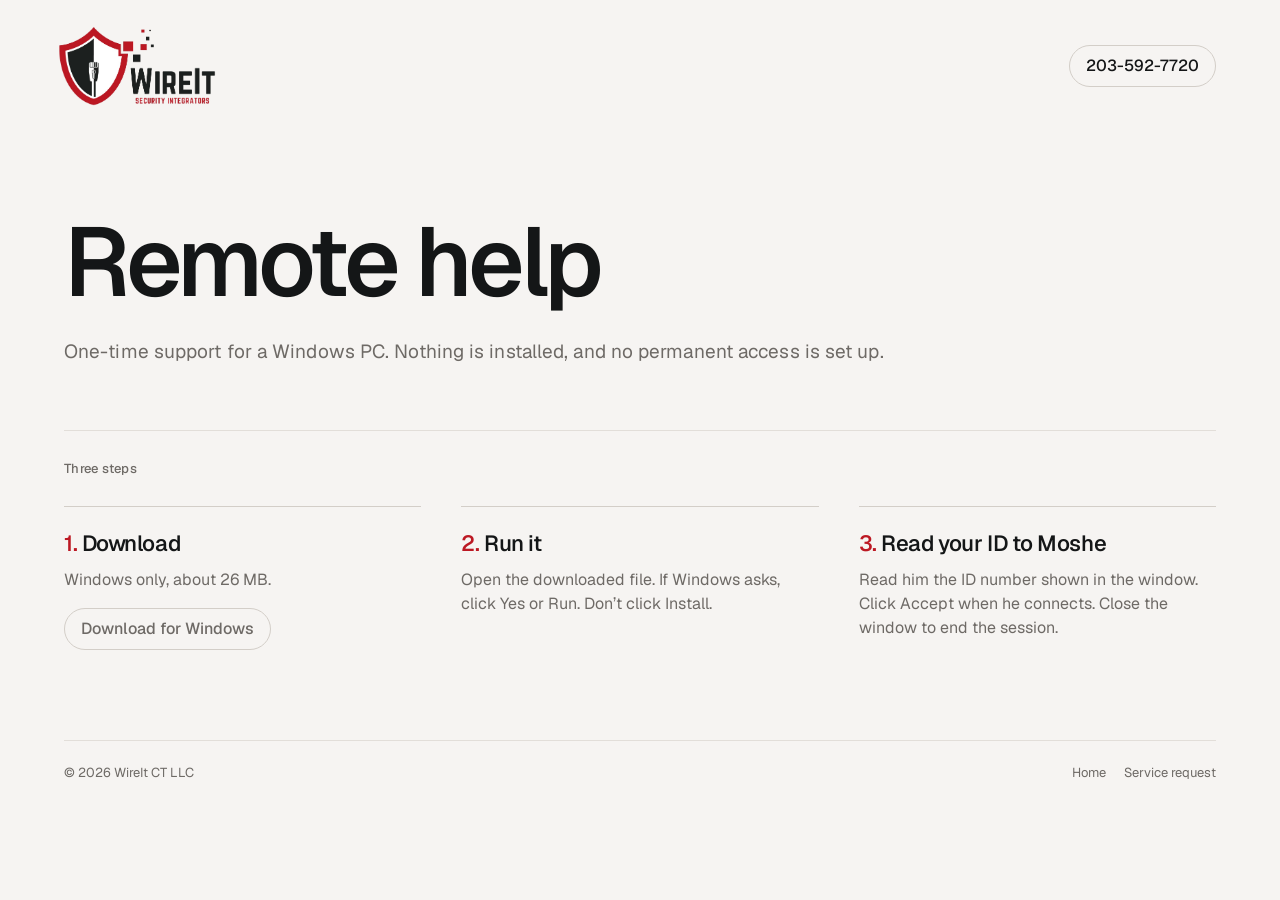
==== remote/index.html @ 8d561fc7 "Add Remote help page (/remote/) with RustDesk 1.5.1 preconfigured for WireIt server" ====
<!doctype html>
<html lang="en">
<head>
<meta charset="utf-8">
<meta name="viewport" content="width=device-width, initial-scale=1">
<title>Remote help | WireIt CT LLC</title>
<meta name="description" content="One-time remote support from WireIt CT. Download, run, and read your ID to Moshe.">
<link rel="canonical" href="https://wireitct.com/remote/">
<meta property="og:type" content="website">
<meta property="og:title" content="Remote help | WireIt CT LLC">
<meta property="og:description" content="One-time remote support. Nothing to install.">
<meta property="og:url" content="https://wireitct.com/remote/">
<meta property="og:image" content="https://wireitct.com/og.jpg">
<meta name="theme-color" content="#f6f4f2">
<link rel="icon" href="/favicon.png" type="image/png">
<link rel="apple-touch-icon" href="/assets/apple-touch-icon.png">
<link rel="preload" href="/assets/fonts/geist.woff2" as="font" type="font/woff2" crossorigin>
<link rel="stylesheet" href="/styles.css?v=6">
</head>
<body>
<header class="top wrap">
  <a href="/"><img class="logo" src="/assets/wireit-logo.png?v=5" alt="WireIt CT, Security Integrators" width="966" height="513"></a>
  <a class="pill" href="tel:+12035927720">203-592-7720</a>
</header>

<main>
  <section class="hero hero-sm wrap">
    <h1>Remote help</h1>
    <p class="sub">One-time support for a Windows PC. Nothing is installed, and no permanent access is set up.</p>
  </section>

  <section class="contact wrap" aria-labelledby="steps-h">
    <h2 id="steps-h" class="label">Three steps</h2>
    <ol class="steps">
      <li>
        <h3>Download</h3>
        <p>Windows only, about 26 MB.</p>
        <p class="links"><a class="pill" href="/remote/rustdesk-host%3D32.221.145.52%2Ckey%3DPHR3q7ZMF7Qxq2OKKNsy6EzXFeVeqFP8b3ha4gqTkps%3D%2C.exe" download="rustdesk-host=32.221.145.52,key=PHR3q7ZMF7Qxq2OKKNsy6EzXFeVeqFP8b3ha4gqTkps=,.exe">Download for Windows</a></p>
      </li>
      <li>
        <h3>Run it</h3>
        <p>Open the downloaded file. If Windows asks, click Yes or Run. Don&rsquo;t click Install.</p>
      </li>
      <li>
        <h3>Read your ID to Moshe</h3>
        <p>Read him the ID number shown in the window. Click Accept when he connects. Close the window to end the session.</p>
      </li>
    </ol>
  </section>
</main>

<footer class="foot wrap">
  <p>&copy; 2026 WireIt CT LLC</p>
  <p class="flinks"><a href="/">Home</a><a href="https://service.wireitct.com/">Service request</a></p>
</footer>
</body>
</html>
---- styles.css ----
@font-face{font-family:"Geist";font-style:normal;font-weight:100 900;font-display:swap;src:url("assets/fonts/geist.woff2") format("woff2")}
:root{--bg:#f6f4f2;--ink:#141617;--muted:#6e6a66;--line:#e2ded9;--accent:#bc1823}
*{box-sizing:border-box}
html{-webkit-text-size-adjust:100%;background:var(--bg)}
body{margin:0;background:var(--bg);color:var(--ink);font-family:"Geist","Helvetica Neue",Arial,sans-serif;font-size:17px;line-height:1.5;-webkit-font-smoothing:antialiased;-moz-osx-font-smoothing:grayscale}
.wrap{max-width:1152px;margin-left:auto;margin-right:auto}
body{padding:0 24px}
h1,h2,h3,p{margin:0}
a{color:inherit;text-decoration:none}
a:focus-visible{outline:2px solid var(--accent);outline-offset:4px}

.top{display:flex;align-items:center;justify-content:space-between;padding-top:22px;padding-bottom:22px}
.logo{display:block;height:88px;width:auto;margin-left:-10px}

.hero{padding-top:clamp(72px,14vh,150px);padding-bottom:clamp(64px,12vh,128px)}
h1{font-size:clamp(42px,7.6vw,104px);line-height:1;font-weight:560;letter-spacing:-.045em;max-width:11.5em;text-wrap:balance}
.sub{margin-top:28px;font-size:clamp(16px,1.6vw,19px);color:var(--muted);letter-spacing:.005em}
.sub span{margin:0 .4em;color:var(--accent)}

.label{font-size:13px;font-weight:500;color:var(--muted);letter-spacing:.02em;margin-bottom:28px}
.services,.work,.contact{border-top:1px solid var(--line);padding-top:28px;padding-bottom:clamp(64px,10vh,112px)}
.svc{list-style:none;margin:0;padding:0;display:grid;grid-template-columns:repeat(3,1fr);gap:0 40px}
.svc li{border-top:1px solid #d3cec8;padding-top:20px;max-width:22em}
h3{font-size:22px;font-weight:540;letter-spacing:-.02em;margin-bottom:8px}
.svc p{color:var(--muted);font-size:16px}

.grid{display:grid;grid-template-columns:repeat(3,1fr);gap:12px}
.grid figure{margin:0}
.grid img{display:block;width:100%;aspect-ratio:4/3;object-fit:cover}

.links{display:flex;flex-wrap:wrap;gap:10px}
.pill{display:inline-block;font-size:16px;font-weight:500;padding:8px 16px;border:1px solid #d3cec8;border-radius:999px;transition:border-color .2s}
.pill:hover{border-color:var(--accent)}

.foot{display:flex;flex-wrap:wrap;justify-content:space-between;gap:16px;border-top:1px solid var(--line);padding-top:22px;padding-bottom:32px;font-size:13px;color:var(--muted)}

.flinks{display:flex;gap:18px}
.flinks a{color:var(--muted);transition:color .2s}
.flinks a:hover{color:var(--ink)}

.hero-sm{padding-top:clamp(48px,9vh,96px);padding-bottom:clamp(40px,7vh,80px)}
.steps{list-style:none;margin:0;padding:0;display:grid;grid-template-columns:repeat(3,1fr);gap:0 40px;counter-reset:s}
.steps li{border-top:1px solid #d3cec8;padding-top:20px;max-width:22em;counter-increment:s}
.steps h3::before{content:counter(s) ". ";color:var(--accent)}
.steps p{color:var(--muted);font-size:16px}
.steps .links{margin-top:16px}

@media (prefers-reduced-motion:no-preference){
  .hero h1,.hero .sub,.services{animation:rise .8s cubic-bezier(.2,.7,.2,1) both}
  .hero .sub{animation-delay:.12s}
  .services{animation-delay:.24s}
  @keyframes rise{from{opacity:0;transform:translateY(14px)}to{opacity:1;transform:none}}
}

@media (max-width:760px){
  body{padding:0 20px}
  .logo{height:56px;margin-left:-6px}
  .hero{padding-top:64px;padding-bottom:64px}
  h1{font-size:38px;letter-spacing:-.04em}
  .svc,.steps{grid-template-columns:1fr;gap:28px}
  .grid{grid-template-columns:1fr 1fr}
}
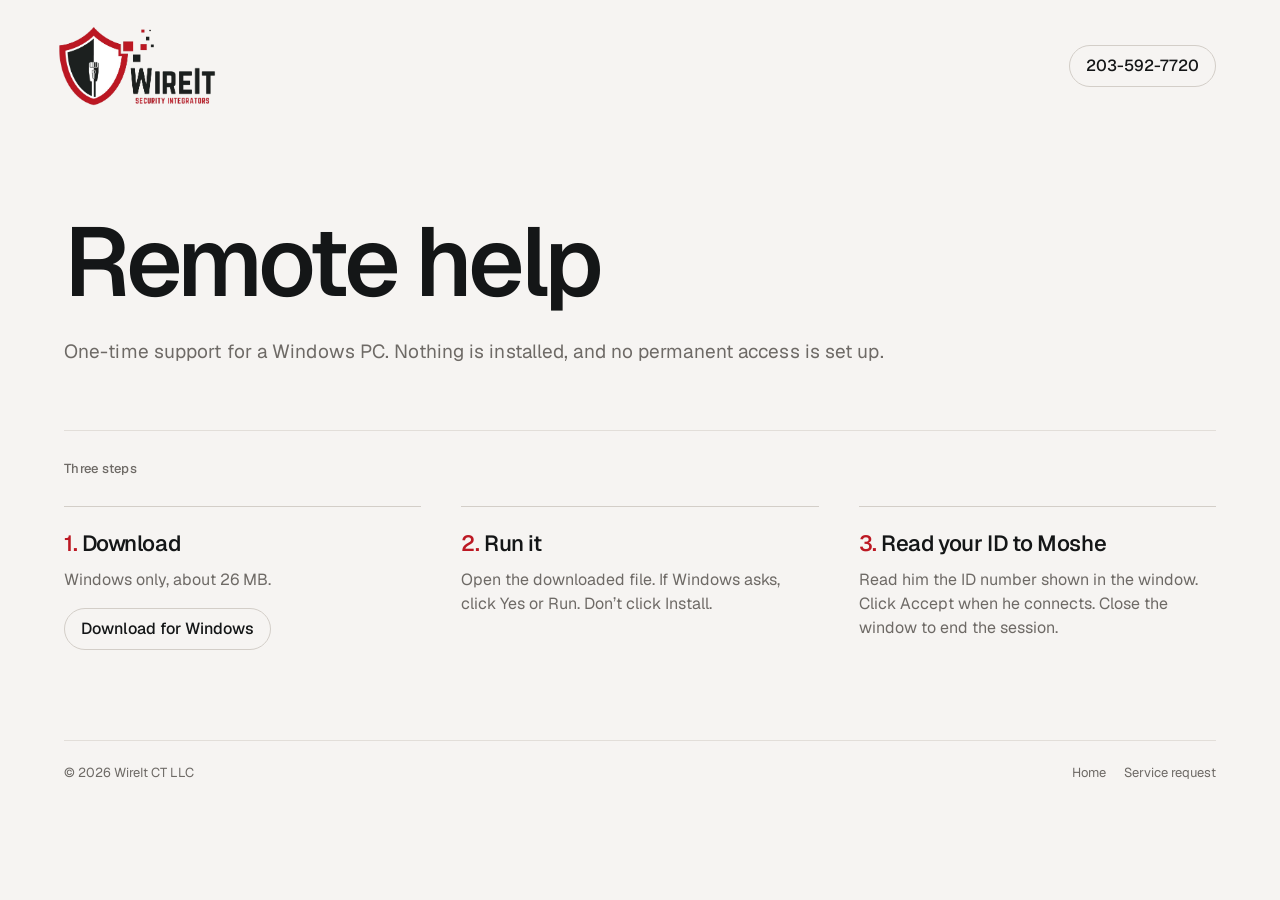
==== commit 923402be: "Remote: download button in ink colour" ====
--- a/remote/index.html
+++ b/remote/index.html
@@ -15,7 +15,7 @@
 <link rel="icon" href="/favicon.png" type="image/png">
 <link rel="apple-touch-icon" href="/assets/apple-touch-icon.png">
 <link rel="preload" href="/assets/fonts/geist.woff2" as="font" type="font/woff2" crossorigin>
-<link rel="stylesheet" href="/styles.css?v=6">
+<link rel="stylesheet" href="/styles.css?v=7">
 </head>
 <body>
 <header class="top wrap">
--- a/styles.css
+++ b/styles.css
@@ -44,6 +44,7 @@
 .steps h3::before{content:counter(s) ". ";color:var(--accent)}
 .steps p{color:var(--muted);font-size:16px}
 .steps .links{margin-top:16px}
+.steps .pill{color:var(--ink)}
 
 @media (prefers-reduced-motion:no-preference){
   .hero h1,.hero .sub,.services{animation:rise .8s cubic-bezier(.2,.7,.2,1) both}
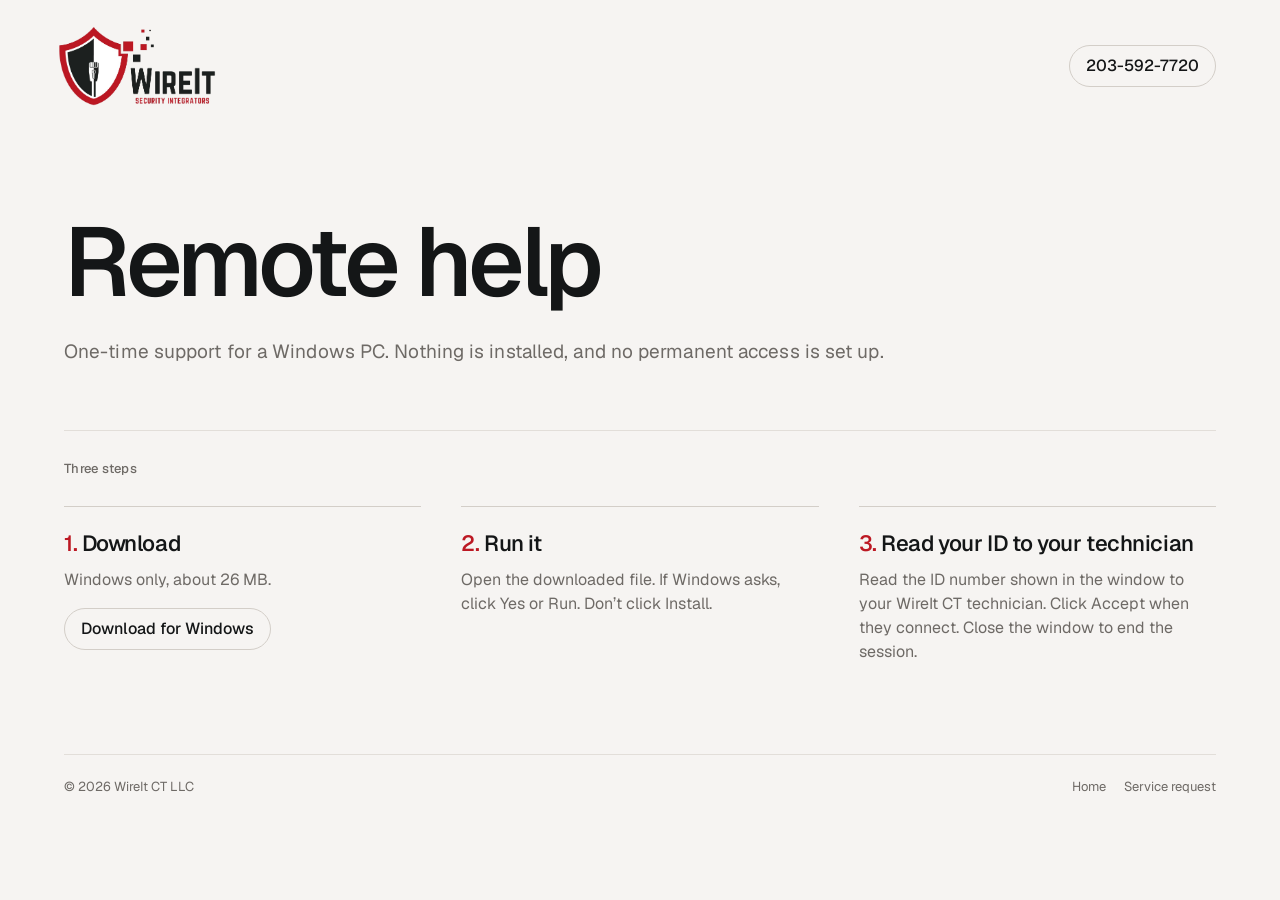
==== commit 195b24f6: "Remote: generic technician wording (no name)" ====
--- a/remote/index.html
+++ b/remote/index.html
@@ -4,7 +4,7 @@
 <meta charset="utf-8">
 <meta name="viewport" content="width=device-width, initial-scale=1">
 <title>Remote help | WireIt CT LLC</title>
-<meta name="description" content="One-time remote support from WireIt CT. Download, run, and read your ID to Moshe.">
+<meta name="description" content="One-time remote support from WireIt CT. Download, run, and read your ID to your technician.">
 <link rel="canonical" href="https://wireitct.com/remote/">
 <meta property="og:type" content="website">
 <meta property="og:title" content="Remote help | WireIt CT LLC">
@@ -42,8 +42,8 @@
         <p>Open the downloaded file. If Windows asks, click Yes or Run. Don&rsquo;t click Install.</p>
       </li>
       <li>
-        <h3>Read your ID to Moshe</h3>
-        <p>Read him the ID number shown in the window. Click Accept when he connects. Close the window to end the session.</p>
+        <h3>Read your ID to your technician</h3>
+        <p>Read the ID number shown in the window to your WireIt CT technician. Click Accept when they connect. Close the window to end the session.</p>
       </li>
     </ol>
   </section>
